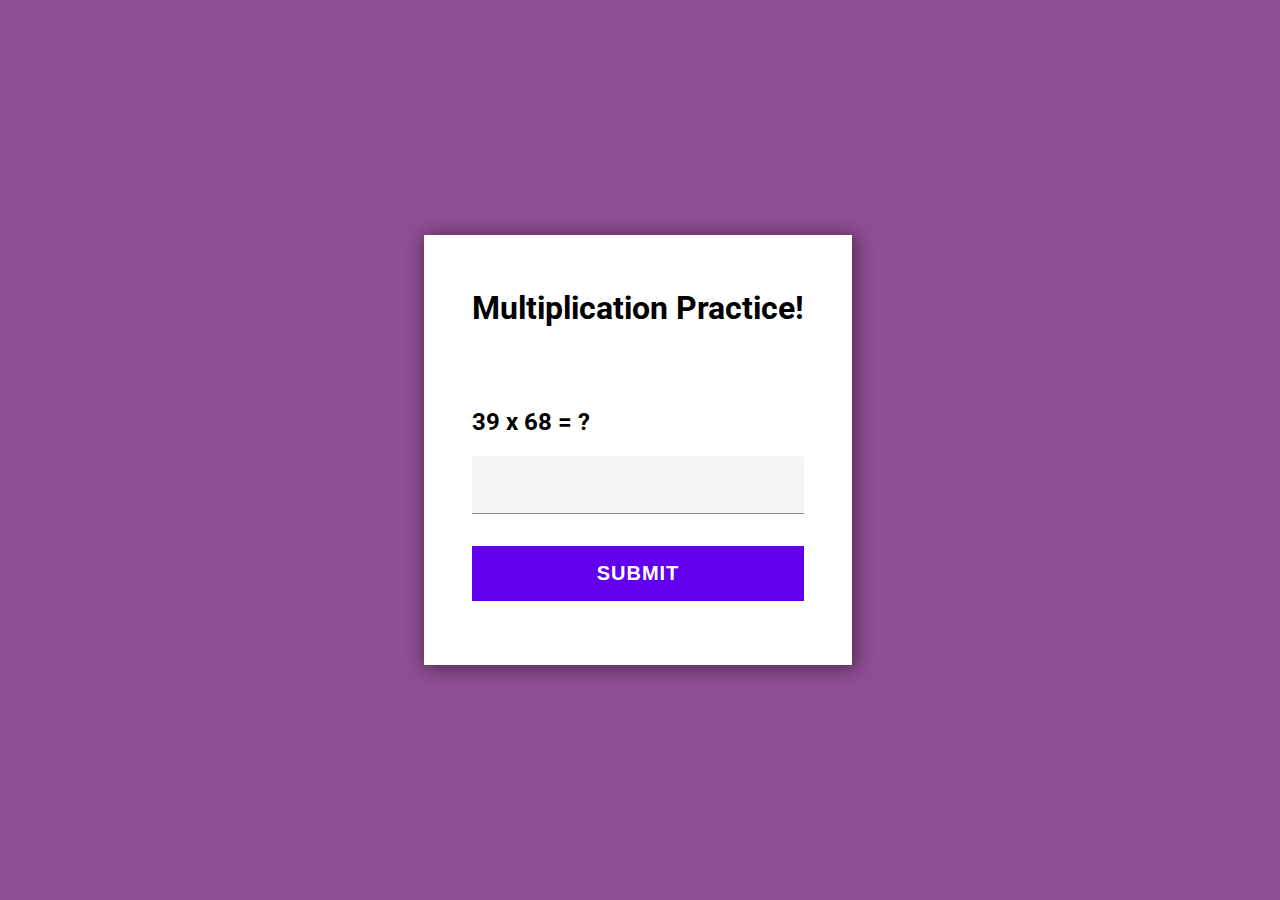
==== 2020-08-08/gugudan.html @ 7b8ea9f8 "시계 mp3" ====
<!DOCTYPE html>
<html lang=en>
    <head>
        <meta charset="utf-8">
        <link rel="stylesheet" href="./style.css">
    </head>
    <body>
        <div class="form">
            <h1>Multiplication Practice!</h1>
            
            <h1 id="time" class="floating__label"></h1>

            <br />

            <h2 id="question"></h2>
            <div class="floating">
              <input id="text_input" class="floating__input" type="text" placeholder="What is the answer?" onkeydown="isEnter();" />
              <label for="text_input" class="floating__label">
              <span class="hidden--visually">
                Answer</span></label>
            </div>
          
            <button class="button" onclick="checkAnswer();">Submit</button>
          </div>
    </body>
    <script>
        function sound(src) {
            this.sound = document.createElement("audio");
            this.sound.src = src;
            this.sound.setAttribute("preload", "auto");
            this.sound.setAttribute("controls", "none");
            this.sound.setAttribute("allow", "auto");
            this.sound.style.display = "none";
            document.body.appendChild(this.sound);
            this.play = function(){
                this.sound.play();
            }
            this.stop = function(){
                this.sound.pause();
            }
        }

        var num1, num2, answer, time=10;
        var timeout_sound = new sound("https://www.salamisound.com/6525146-alarm-clock-ringing-pitch#");
        var intervalId;

        function isEnter() {
            if(event.keyCode == 13) {
                checkAnswer();
            }
        }
        function ticTok() {
            var time_text = document.getElementById('time');

            if(time == 0) {
                timeout_sound.play();
                time_text.innerText = "Time Out!";
                setTimeout(function() {timeout_sound.stop();}, 1000);
            } else {
                time = time-1;
                time_text.innerText = "Time --> 00 : 0" + time;
            }
        }
        function nextQuestion() {
            num1 = parseInt(Math.random()*100);
            num2 = parseInt(Math.random()*100);
            answer = num1*num2;
            
            var question = document.getElementById('question');
            question.innerHTML = num1 + " x " + num2 + " = ?";
            
            clearInterval(intervalId);
            intervalId = setInterval(ticTok, 1000);
        }
        function checkAnswer() {
            var submitted = document.getElementById('text_input');
            if(submitted.value === String(answer)) {
                alert('Correct!');
                submitted.value = "";
                nextQuestion();
            } else {
                alert('Wrong!');
                submitted.value = "";
            }
        }

        nextQuestion();
    </script>
</html>
---- 2020-08-08/style.css ----
/* --------------------------------------------- */
/* -------   Font import (not required)  ------- */
/* --------------------------------------------- */

@import url(https://fonts.googleapis.com/css?family=Roboto:400,500,600);

/* ---------------------------------------------- */
/* -------   Required CSS (customizable)  ------- */
/* ---------------------------------------------- */

:root {
  --color__accent: #6200ee;

  --field__background: #f5f5f5;
  --field__background--hover: #e9e9e9;
  --input__border: rgba(0, 0, 0, 0.42);
  --input__border--hover: rgba(0, 0, 0, 0.62);
  --label__color: #222;

  --font__size: 16px;
  --font__family: Roboto, Arial, sans-serif;
}

.floating {
  margin-bottom: 2rem;
  background-color: var(--field__background);
  transition: background-color 0.2s ease;
  border-top-left-radius: 4px;
  border-top-right-radius: 4px;
}

.floating:hover,
.floating:focus-within {
  background-color: var(--field__background--hover);
}

.floating__input {
  padding: 1.8rem 1rem 0.6rem;
  font-size: 1rem;
  border-bottom: 0.1rem solid var(--input__border);
  transition: border-color 0.2s ease;
  caret-color: var(--color__accent);
}

.floating:hover .floating__input {
  border-color: var(--input__border--hover);
}

.floating__input::placeholder {
  color: rgba(0, 0, 0, 0);
}

.floating__label {
  display: block;
  position: relative;
  max-height: 0;
  font-weight: 500;
  pointer-events: none;
  text-align: center;
}

.floating__label::before {
  color: var(--label__color);
  content: attr(data-content);
  display: inline-block;
  filter: blur(0);
  backface-visibility: hidden;
  transform-origin: left top;
  transition: transform 0.2s ease;
  left: 1rem;
  position: relative;
}

.floating__label::after {
  bottom: 1rem;
  content: "";
  height: 0.1rem;
  position: absolute;
  transition: transform 180ms cubic-bezier(0.4, 0, 0.2, 1),
    opacity 180ms cubic-bezier(0.4, 0, 0.2, 1), background-color 0.3s ease;
  opacity: 0;
  left: 0;
  top: 100%;
  margin-top: -0.1rem;
  transform: scale3d(0, 1, 1);
  width: 100%;
  background-color: var(--color__accent);
}

.floating__input:focus + .floating__label::after {
  transform: scale3d(1, 1, 1);
  opacity: 1;
}

.floating__input:placeholder-shown + .floating__label::before {
  transform: translate3d(0, -2.2rem, 0) scale3d(1, 1, 1);
}

.floating__label::before,
.floating__input:focus + .floating__label::before {
  transform: translate3d(0, -3.12rem, 0) scale3d(0.82, 0.82, 1);
}

.floating__input:focus + .floating__label::before {
  color: var(--color__accent);
}

/* ---------------------------------------------- */
/* --  Codepen styles & resets - not required  -- */
/* ---------------------------------------------- */

body {
  display: flex;
  align-items: center;
  padding: 1rem 3rem;
  max-width: 33rem;
  margin: 0 auto;
  font-family: var(--font__family);
  font-size: var(--font__size);
  font-weight: 400;
  min-height: 100vh;
}

input {
  background: none;
  border-width: 0;
  display: block;
  width: 100%;
}

fieldset {
  padding: 3rem 2rem 1.5rem;
}

legend {
  padding: 0 0.5rem;
}

/* apply a natural box layout model to all elements, but allowing components to change */
html {
  box-sizing: border-box;
  background: #904e95;
  align-items: center;
}

*,
*:before,
*:after {
  box-sizing: inherit;
}

.hidden--visually {
  border: 0;
  clip: rect(1px 1px 1px 1px);
  clip: rect(1px, 1px, 1px, 1px);
  height: 1px;
  margin: -1px;
  overflow: hidden;
  padding: 0;
  position: absolute;
  width: 1px;
}

.button {
  background: var(--color__accent);
  border-width: 0;
  color: #fff;
  display: block;
  width: 100%;
  padding: 1rem 2rem;
  font-weight: 600;
  font-size: 1.25rem;
  text-transform: uppercase;
  letter-spacing: 1px;
}

.form {
  background-color: #fff;
  padding: 2rem 3rem 4rem;
  box-shadow: 2px 2px 16px 3px rgba(0, 0, 0, 0.4);
}
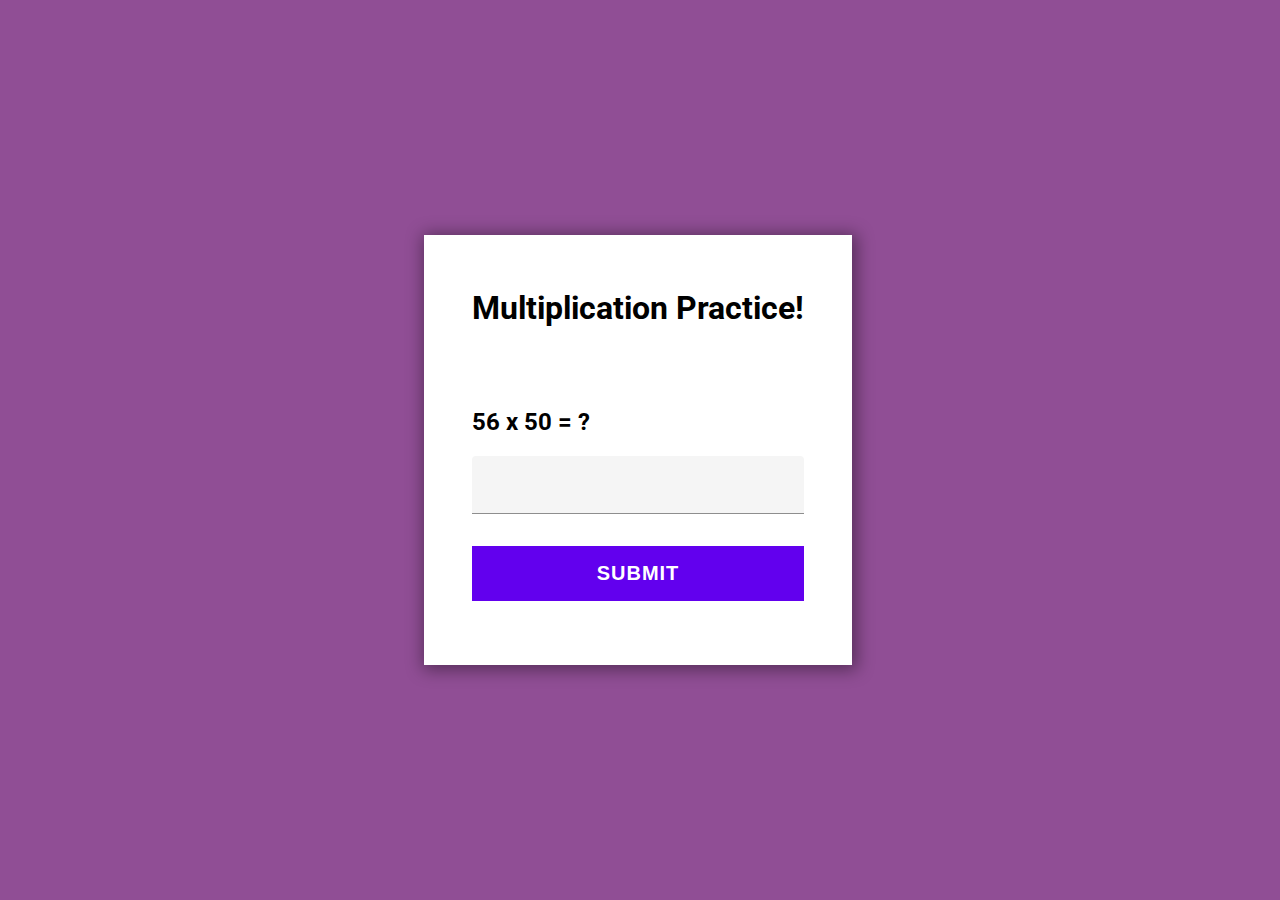
==== commit 30f01bba: "시간제한 완료" ====
--- a/2020-08-08/gugudan.html
+++ b/2020-08-08/gugudan.html
@@ -24,24 +24,8 @@
           </div>
     </body>
     <script>
-        function sound(src) {
-            this.sound = document.createElement("audio");
-            this.sound.src = src;
-            this.sound.setAttribute("preload", "auto");
-            this.sound.setAttribute("controls", "none");
-            this.sound.setAttribute("allow", "auto");
-            this.sound.style.display = "none";
-            document.body.appendChild(this.sound);
-            this.play = function(){
-                this.sound.play();
-            }
-            this.stop = function(){
-                this.sound.pause();
-            }
-        }
 
-        var num1, num2, answer, time=10;
-        var timeout_sound = new sound("https://www.salamisound.com/6525146-alarm-clock-ringing-pitch#");
+        var num1, num2, answer, time;
         var intervalId;
 
         function isEnter() {
@@ -53,9 +37,8 @@
             var time_text = document.getElementById('time');
 
             if(time == 0) {
-                timeout_sound.play();
                 time_text.innerText = "Time Out!";
-                setTimeout(function() {timeout_sound.stop();}, 1000);
+                nextQuestion();
             } else {
                 time = time-1;
                 time_text.innerText = "Time --> 00 : 0" + time;
@@ -69,12 +52,14 @@
             var question = document.getElementById('question');
             question.innerHTML = num1 + " x " + num2 + " = ?";
             
+            time=10;
             clearInterval(intervalId);
             intervalId = setInterval(ticTok, 1000);
         }
         function checkAnswer() {
             var submitted = document.getElementById('text_input');
             if(submitted.value === String(answer)) {
+                clearInterval(intervalId);
                 alert('Correct!');
                 submitted.value = "";
                 nextQuestion();
